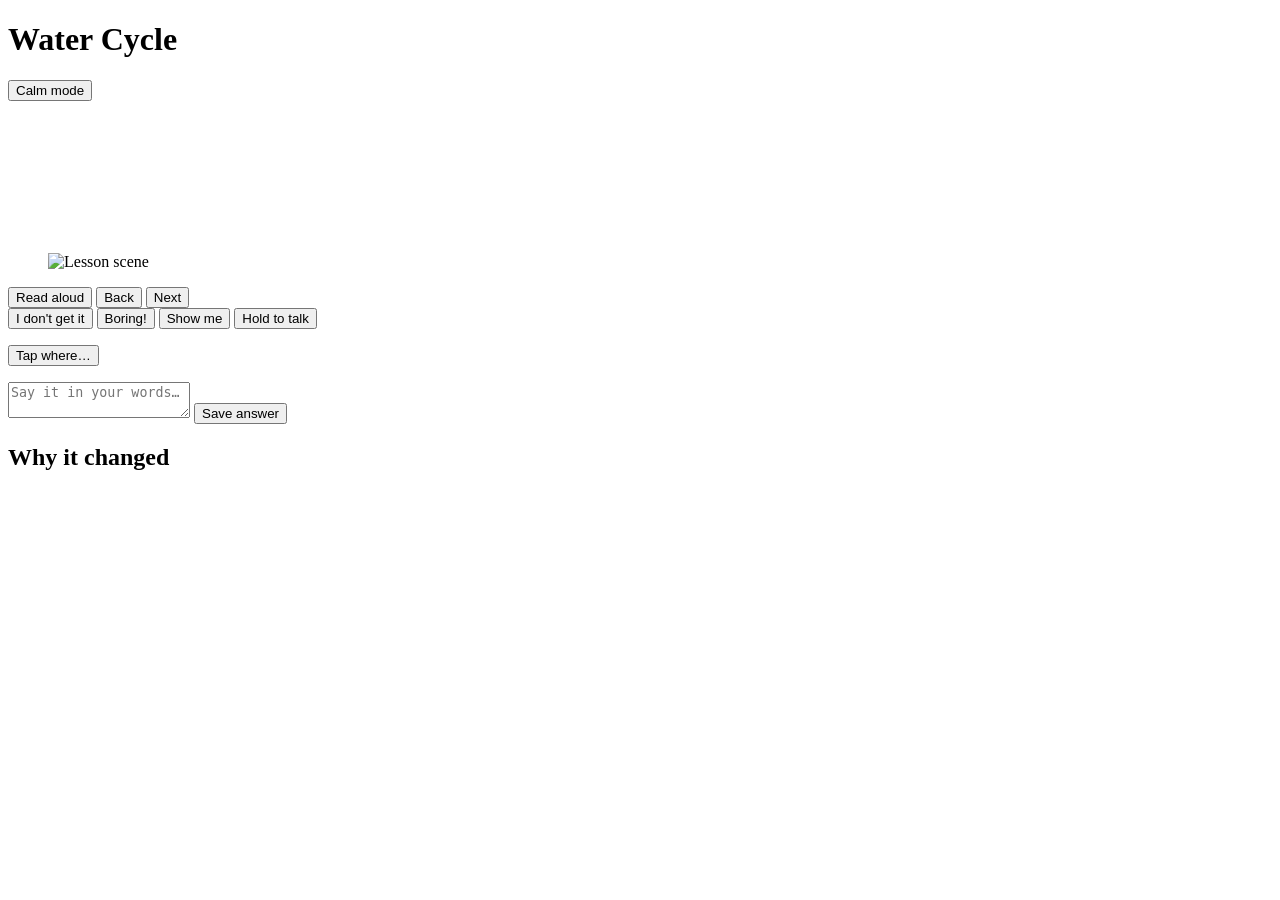
==== src/app/static/index.html @ 1151f6d8 "Add water cycle lesson implementation with grading and voice interaction - Introduced sayit_cases.js" ====
<!DOCTYPE html>
<html lang="en">
<head>
<meta charset="utf-8">
<meta name="viewport" content="width=device-width, initial-scale=1">
<title>Redraw — Water Cycle</title>
<link rel="stylesheet" href="/styles.css">
</head>
<body>
<main id="app">
  <header>
    <h1>Water Cycle</h1>
    <div class="row">
      <div id="worlds" role="group" aria-label="World"></div>
      <button id="calm" aria-pressed="false">Calm mode</button>
    </div>
  </header>

  <ol id="dots" aria-label="Progress"></ol>

  <figure id="stage">
    <img id="scene" alt="Lesson scene">
    <canvas id="overlay"></canvas>
  </figure>

  <p id="caption"></p>
  <div class="row">
    <button id="read">Read aloud</button>
    <button id="prev">Back</button>
    <button id="next">Next</button>
  </div>

  <section id="signals" aria-label="Tell the lesson how you feel">
    <button data-signal="stuck">I don't get it</button>
    <button data-signal="bored">Boring!</button>
    <button data-signal="got_it">Show me</button>
    <button id="mic">Hold to talk</button>
    <p id="heard" aria-live="polite"></p>
  </section>

  <section id="check" aria-label="Check understanding">
    <button id="tapmode">Tap where…</button>
    <p id="tapq"></p>
    <p id="verdict" aria-live="polite"></p>
    <p id="sayitq"></p>
    <textarea id="sayit" rows="2" placeholder="Say it in your words…"></textarea>
    <button id="saysave">Save answer</button>
  </section>

  <section id="why" aria-label="Why it changed">
    <h2>Why it changed</h2>
    <ol id="timeline"></ol>
  </section>
</main>
<script src="/app.js"></script>
</body>
</html>
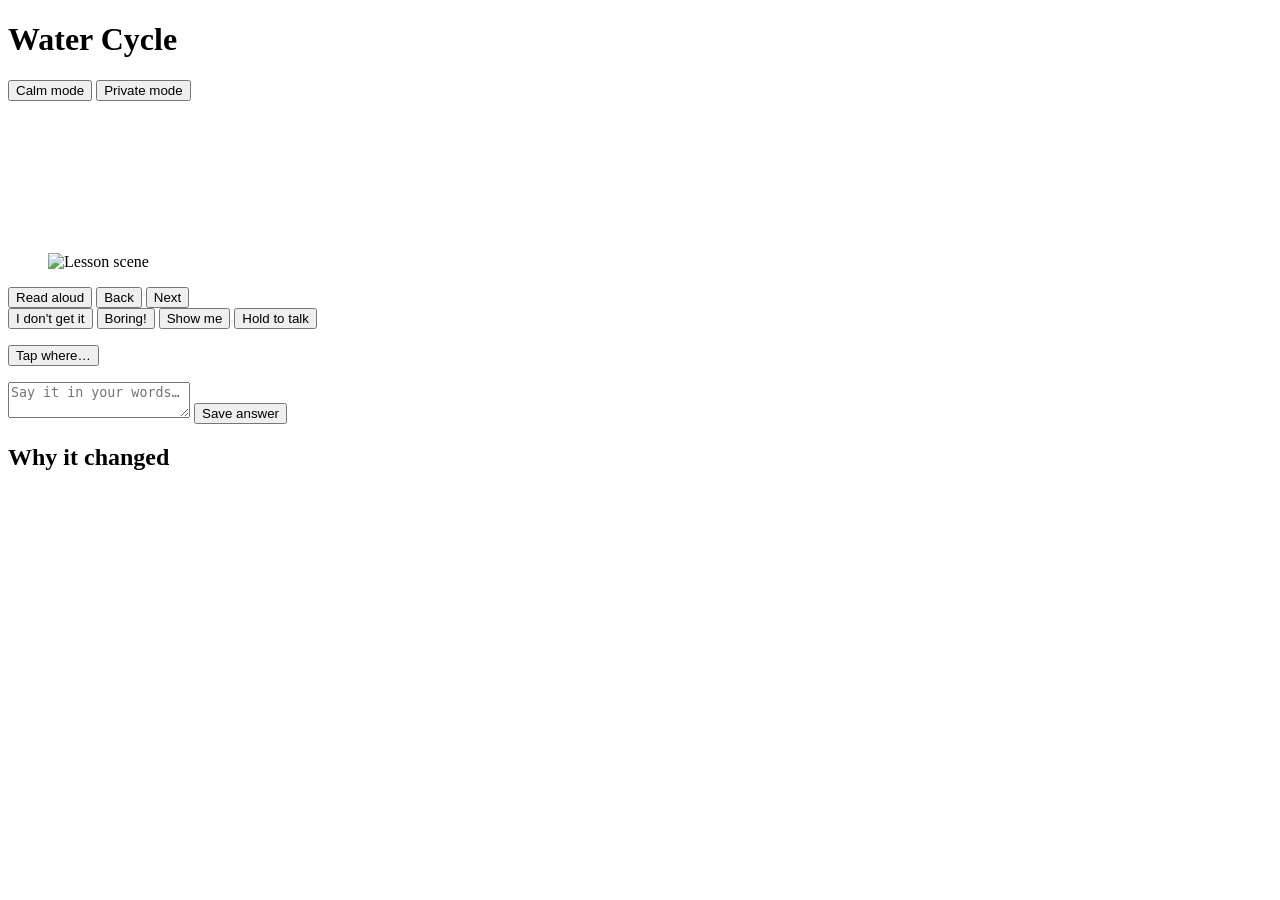
==== commit 643ffd24: "feat: implement Baseten backend support and update related components" ====
--- a/src/app/static/index.html
+++ b/src/app/static/index.html
@@ -13,6 +13,7 @@
     <div class="row">
       <div id="worlds" role="group" aria-label="World"></div>
       <button id="calm" aria-pressed="false">Calm mode</button>
+      <button id="priv" aria-pressed="false" title="Grade and decide on open weights">Private mode</button>
     </div>
   </header>
 
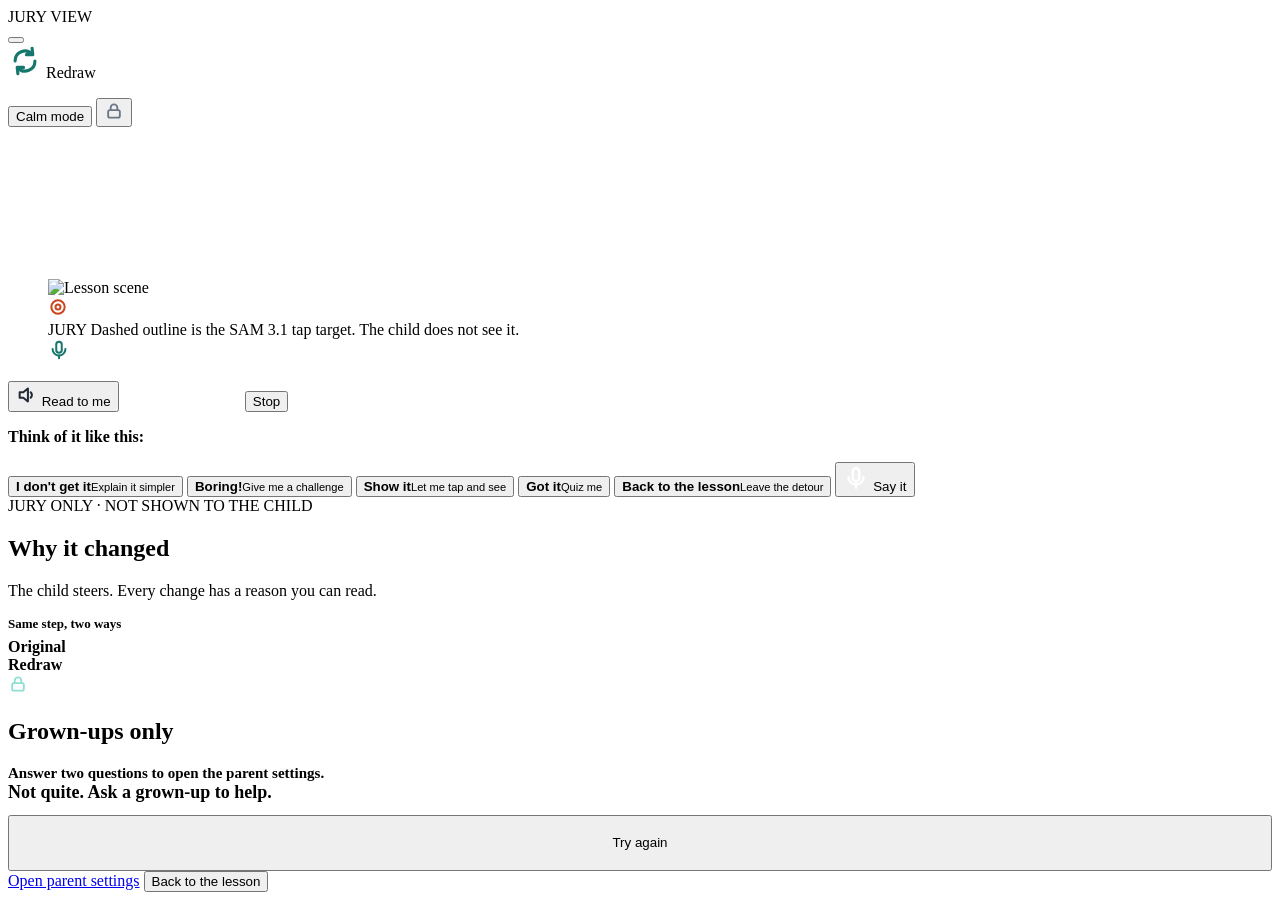
==== commit 0f6f5d4b: "Refactor code structure and remove redundant sections for improved readability and maintainability" ====
--- a/src/app/static/index.html
+++ b/src/app/static/index.html
@@ -2,57 +2,135 @@
 <html lang="en">
 <head>
 <meta charset="utf-8">
-<meta name="viewport" content="width=device-width, initial-scale=1">
+<meta name="viewport" content="width=device-width, initial-scale=1, maximum-scale=1, user-scalable=no">
 <title>Redraw — Water Cycle</title>
+<link rel="preconnect" href="https://fonts.googleapis.com">
+<link rel="stylesheet" href="https://fonts.googleapis.com/css2?family=Nunito:wght@400;600;700;800&display=swap">
 <link rel="stylesheet" href="/styles.css">
 </head>
 <body>
-<main id="app">
-  <header>
-    <h1>Water Cycle</h1>
+<div class="lesson">
+  <!-- Jury strip: not part of the child's screen -->
+  <div class="jury-strip">
     <div class="row">
-      <div id="worlds" role="group" aria-label="World"></div>
-      <button id="calm" aria-pressed="false">Calm mode</button>
-      <button id="priv" aria-pressed="false" title="Grade and decide on open weights">Private mode</button>
+      <span class="tag" id="viewtag">JURY VIEW</span>
+      <span class="note" id="viewnote"></span>
+    </div>
+    <button id="jurytoggle"></button>
+  </div>
+
+  <header class="topbar">
+    <div class="brand">
+      <svg width="34" height="34" viewBox="0 0 24 24" fill="none" stroke="#16776D" stroke-width="2.2" stroke-linecap="round" stroke-linejoin="round" aria-hidden="true"><path d="M5 12a7 7 0 0 1 12-5"/><polyline points="17 3 17.5 7.5 13 7.5"/><path d="M19 12a7 7 0 0 1-12 5"/><polyline points="7 21 6.5 16.5 11 16.5"/></svg>
+      <span>Redraw</span>
+    </div>
+    <ol id="dots" aria-label="Lesson progress"></ol>
+    <div class="row">
+      <div class="row" id="worlds" role="group" aria-label="World"></div>
+      <button class="pill" id="calm" aria-pressed="false"><span class="dot"></span>Calm mode</button>
+      <button class="icon-btn" id="lock" aria-label="Grown-ups only">
+        <svg width="20" height="20" viewBox="0 0 24 24" fill="none" stroke="#6B7686" stroke-width="2.2" stroke-linecap="round" stroke-linejoin="round" aria-hidden="true"><rect x="5" y="11" width="14" height="9" rx="2"/><path d="M8 11V8a4 4 0 0 1 8 0v3"/></svg>
+      </button>
     </div>
   </header>
 
-  <ol id="dots" aria-label="Progress"></ol>
+  <main class="main">
+    <div class="left">
+      <figure id="stage">
+        <div class="frame">
+          <img id="scene" alt="Lesson scene">
+          <canvas id="overlay"></canvas>
+        </div>
+        <div class="float" id="prompt-pill">
+          <svg width="20" height="20" viewBox="0 0 24 24" fill="none" stroke="#C9461F" stroke-width="2.4" stroke-linecap="round" aria-hidden="true"><circle cx="12" cy="12" r="3"/><circle cx="12" cy="12" r="8"/></svg>
+          <span id="prompt"></span>
+        </div>
+        <div class="float hidden" id="verdict-bubble" aria-live="polite"><span id="verdict-text"></span><span id="verdict-bar" class="hidden"><span id="verdict-fill"></span></span></div>
+        <div class="jury-legend jury-only">
+          <span class="tag">JURY</span>
+          Dashed outline is the SAM 3.1 tap target. The child does not see it.
+        </div>
+        <div class="float hidden" id="heard-bubble">
+          <span id="heardspin" class="spin hidden" aria-hidden="true"></span>
+          <svg width="22" height="22" viewBox="0 0 24 24" fill="none" stroke="#16776D" stroke-width="2.2" stroke-linecap="round" stroke-linejoin="round" aria-hidden="true"><path d="M12 3a3 3 0 0 0-3 3v6a3 3 0 0 0 6 0V6a3 3 0 0 0-3-3z"/><path d="M5 11a7 7 0 0 0 14 0"/><path d="M12 18v3"/></svg>
+          <div>
+            <div id="heard" aria-live="polite"></div>
+            <div class="jury-note jury-only" id="heardby"></div>
+          </div>
+        </div>
+      </figure>
 
-  <figure id="stage">
-    <img id="scene" alt="Lesson scene">
-    <canvas id="overlay"></canvas>
-  </figure>
+      <div class="caption-card">
+        <div>
+          <p id="caption"></p>
+        </div>
+        <button class="soft-btn" id="read">
+          <svg width="22" height="22" viewBox="0 0 24 24" fill="none" stroke="#1F2A37" stroke-width="2.2" stroke-linecap="round" stroke-linejoin="round" aria-hidden="true"><path d="M4 9v6h4l5 4V5L8 9H4z"/><path d="M16 9a4 4 0 0 1 0 6"/></svg>
+          Read to me
+        </button>
+        <button class="soft-btn" id="sentnext" style="visibility: hidden">Next sentence →</button>
+        <button class="soft-btn" id="stopread">Stop</button>
+        <p id="analogy" class="hidden"><b>Think of it like this: </b><span id="analogy-text"></span></p>
+      </div>
 
-  <p id="caption"></p>
-  <div class="row">
-    <button id="read">Read aloud</button>
-    <button id="prev">Back</button>
-    <button id="next">Next</button>
+      <section class="controls" id="signals" aria-label="Tell the lesson how you feel">
+        <button class="signal" data-signal="stuck" aria-pressed="false"><b>I don't get it</b><small>Explain it simpler</small></button>
+        <button class="signal" data-signal="bored" aria-pressed="false"><b>Boring!</b><small>Give me a challenge</small></button>
+        <button class="signal" data-signal="explore" aria-pressed="false"><b>Show it</b><small>Let me tap and see</small></button>
+        <button class="signal" id="gotit" data-signal="ready" aria-pressed="false"><b>Got it</b><small>Quiz me</small></button>
+        <button class="signal" id="back" data-signal="back" aria-pressed="false"><b>Back to the lesson</b><small>Leave the detour</small></button>
+        <button id="mic" aria-label="Hold and say it">
+          <span class="disc">
+            <svg width="26" height="26" viewBox="0 0 24 24" fill="none" stroke="#FFFFFF" stroke-width="2.2" stroke-linecap="round" stroke-linejoin="round" aria-hidden="true"><path d="M12 3a3 3 0 0 0-3 3v6a3 3 0 0 0 6 0V6a3 3 0 0 0-3-3z"/><path d="M5 11a7 7 0 0 0 14 0"/><path d="M12 18v3"/></svg>
+          </span>
+          Say it
+          <span class="meter" aria-hidden="true"><span id="miclevel"></span></span>
+        </button>
+      </section>
+    </div>
+
+    <!-- Jury panel: reviewers only -->
+    <aside class="jury-panel jury-only" aria-label="Why it changed">
+      <div>
+        <span class="tag">JURY ONLY · NOT SHOWN TO THE CHILD</span>
+        <h2>Why it changed</h2>
+        <div class="sub">The child steers. Every change has a reason you can read.</div>
+      </div>
+      <ol id="timeline"></ol>
+      <div>
+        <div style="font-size: 13px; font-weight: 800; color: var(--jury-dim); margin-bottom: 6px">Same step, two ways</div>
+        <div class="two-ways">
+          <div><b>Original</b><span id="way-original"></span></div>
+          <div class="hi"><b>Redraw</b><span id="way-redraw"></span></div>
+        </div>
+      </div>
+      <div class="jury-foot">
+        <svg width="20" height="20" viewBox="0 0 24 24" fill="none" stroke="#8FE0D3" stroke-width="2.2" stroke-linecap="round" stroke-linejoin="round" aria-hidden="true" style="flex: none"><rect x="5" y="11" width="14" height="9" rx="2"/><path d="M8 11V8a4 4 0 0 1 8 0v3"/></svg>
+        <span id="backendnote"></span>
+      </div>
+    </aside>
+  </main>
+</div>
+
+<!-- Grown-ups gate -->
+<div class="gate hidden" id="gate">
+  <div role="dialog" aria-modal="true" aria-labelledby="gate-title">
+    <div>
+      <h2 id="gate-title">Grown-ups only</h2>
+      <div class="sub" style="font-size: 15px; font-weight: 600; color: var(--muted); margin-top: 4px">Answer two questions to open the parent settings.</div>
+    </div>
+    <div id="gate-quiz">
+      <div id="gate-q"></div>
+      <div id="gate-answers"></div>
+    </div>
+    <div id="gate-fail" class="hidden" style="display: flex; flex-direction: column; gap: 12px">
+      <div style="font-size: 18px; font-weight: 800">Not quite. Ask a grown-up to help.</div>
+      <button class="outline" id="gate-retry" style="height: 56px">Try again</button>
+    </div>
+    <a href="/setup" class="primary hidden" id="gate-ok">Open parent settings</a>
+    <button class="ghost" id="gate-close">Back to the lesson</button>
   </div>
-
-  <section id="signals" aria-label="Tell the lesson how you feel">
-    <button data-signal="stuck">I don't get it</button>
-    <button data-signal="bored">Boring!</button>
-    <button data-signal="got_it">Show me</button>
-    <button id="mic">Hold to talk</button>
-    <p id="heard" aria-live="polite"></p>
-  </section>
-
-  <section id="check" aria-label="Check understanding">
-    <button id="tapmode">Tap where…</button>
-    <p id="tapq"></p>
-    <p id="verdict" aria-live="polite"></p>
-    <p id="sayitq"></p>
-    <textarea id="sayit" rows="2" placeholder="Say it in your words…"></textarea>
-    <button id="saysave">Save answer</button>
-  </section>
-
-  <section id="why" aria-label="Why it changed">
-    <h2>Why it changed</h2>
-    <ol id="timeline"></ol>
-  </section>
-</main>
+</div>
 <script src="/app.js"></script>
 </body>
 </html>
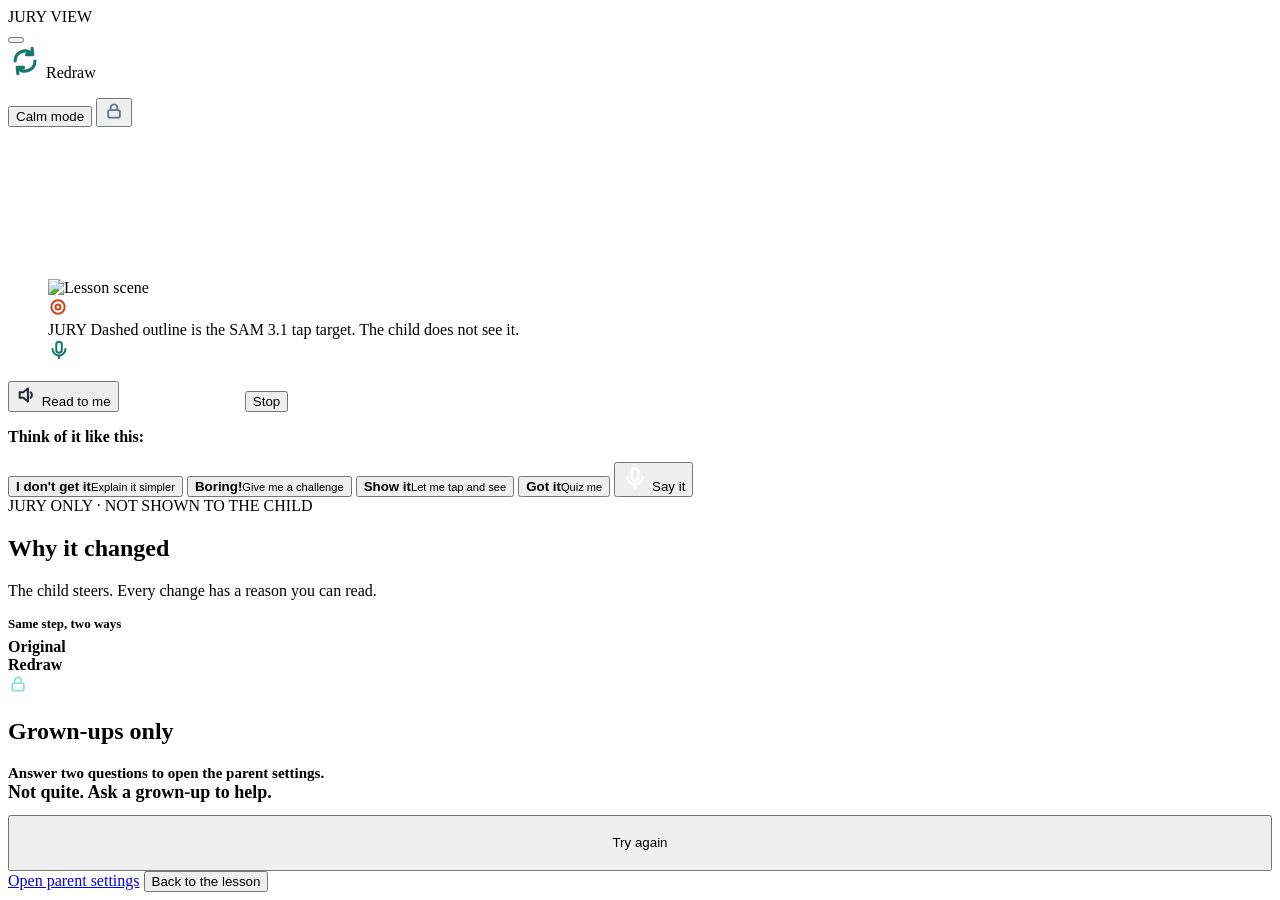
==== commit 46f3ef36: "feat: enhance say-it grading with history tracking and update related components" ====
--- a/src/app/static/index.html
+++ b/src/app/static/index.html
@@ -78,7 +78,6 @@
         <button class="signal" data-signal="bored" aria-pressed="false"><b>Boring!</b><small>Give me a challenge</small></button>
         <button class="signal" data-signal="explore" aria-pressed="false"><b>Show it</b><small>Let me tap and see</small></button>
         <button class="signal" id="gotit" data-signal="ready" aria-pressed="false"><b>Got it</b><small>Quiz me</small></button>
-        <button class="signal" id="back" data-signal="back" aria-pressed="false"><b>Back to the lesson</b><small>Leave the detour</small></button>
         <button id="mic" aria-label="Hold and say it">
           <span class="disc">
             <svg width="26" height="26" viewBox="0 0 24 24" fill="none" stroke="#FFFFFF" stroke-width="2.2" stroke-linecap="round" stroke-linejoin="round" aria-hidden="true"><path d="M12 3a3 3 0 0 0-3 3v6a3 3 0 0 0 6 0V6a3 3 0 0 0-3-3z"/><path d="M5 11a7 7 0 0 0 14 0"/><path d="M12 18v3"/></svg>
